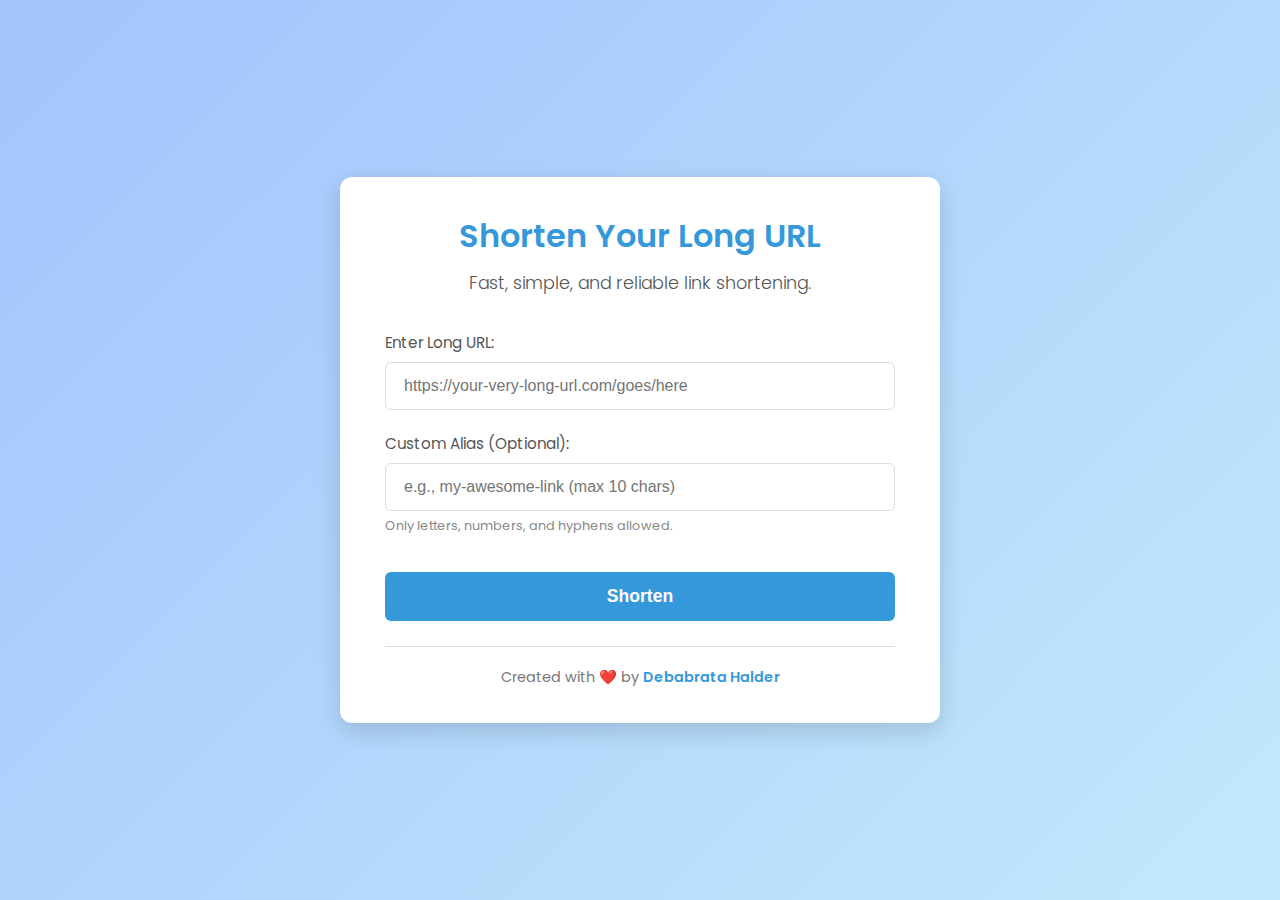
==== target/classes/static/index.html @ 24a45ce4 "Add files via upload" ====
<!DOCTYPE html>
<html lang="en">
<head>
    <meta charset="UTF-8">
    <meta name="viewport" content="width=device-width, initial-scale=1.0">
    <title>d50.in - Simple URL Shortener</title>
    <link rel="stylesheet" href="style.css">
    <!-- Simple link emoji favicon -->
    <link rel="icon" href="data:image/svg+xml,<svg xmlns=%22http://www.w3.org/2000/svg%22 viewBox=%220 0 100 100%22><text y=%22.9em%22 font-size=%2290%22>🔗</text></svg>">
</head>
<body>
<!-- Container is now the direct child of body, and centered by body's flex properties -->
<div class="container">
    <h1>Shorten Your Long URL</h1>
    <p class="subtitle">Fast, simple, and reliable link shortening.</p>

    <form id="shorten-form">
        <div class="input-group">
            <label for="longUrl">Enter Long URL:</label>
            <input type="url" id="longUrl" placeholder="https://your-very-long-url.com/goes/here" required>
        </div>

        <div class="input-group">
            <label for="customAlias">Custom Alias (Optional):</label>
            <input type="text" id="customAlias" placeholder="e.g., my-awesome-link (max 10 chars)" maxlength="10" pattern="[a-zA-Z0-9-]{0,10}">
            <small>Only letters, numbers, and hyphens allowed.</small>
        </div>

        <button type="submit" id="submit-button">Shorten</button>
    </form>

    <!-- Result Area -->
    <div id="result-area" class="result-area" style="display: none;">
        <h2>Your Shortened Link:</h2>
        <div class="short-link-container">
            <a id="shortUrl" href="#" target="_blank"></a>
            <button id="copy-button" title="Copy to clipboard">
                <!-- SVG icon for copy -->
                <svg xmlns="http://www.w3.org/2000/svg" height="16" width="14" viewBox="0 0 448 512"><path fill="currentColor" d="M384 336H192c-8.8 0-16-7.2-16-16V64c0-8.8 7.2-16 16-16l140.1 0L400 115.9V320c0 8.8-7.2 16-16 16zM192 384H384c35.3 0 64-28.7 64-64V115.9c0-12.7-5.1-24.9-14.1-33.9L366.1 14.1c-9-9-21.2-14.1-33.9-14.1H192c-35.3 0-64 28.7-64 64V320c0 35.3 28.7 64 64 64zM64 128c-35.3 0-64 28.7-64 64V448c0 35.3 28.7 64 64 64H256c35.3 0 64-28.7 64-64V416H272v32c0 8.8-7.2 16-16 16H64c-8.8 0-16-7.2-16-16V192c0-8.8 7.2-16 16-16H96V128H64z"/></svg>
            </button>
        </div>
        <p id="original-url-display" class="original-url"></p>
    </div>

    <!-- Error Area -->
    <div id="error-area" class="error-area" style="display: none;">
        <p id="error-message"></p>
    </div>

    <!-- Footer is NOW INSIDE the container -->
    <footer>
        <p>
            Created with ❤️ by
            <a href="https://github.com/debuonline" target="_blank" rel="noopener noreferrer">Debabrata Halder</a>
        </p>
    </footer>

</div> <!-- End of .container -->


<script src="script.js"></script>
</body>
</html>
---- target/classes/static/style.css ----
@import url('https://fonts.googleapis.com/css2?family=Poppins:wght@300;400;600&display=swap');

:root {
    /* Define color palette */
    --primary-color: #3498db;      /* A nice blue */
    --secondary-color: #9b59b6;    /* A complementary purple */
    --primary-hover: #2980b9;
    --background-start: #a1c4fd;  /* Light blue for gradient start */
    --background-end: #c2e9fb;    /* Lighter blue for gradient end */
    --container-bg: #ffffff;
    --text-color: #333;
    --label-color: #555;
    --border-color: #ddd; /* Slightly lighter border */
    --error-color: #e74c3c;
    --success-color: #2ecc71;
    --link-color: #2980b9;
    --footer-text: #777;
}

* {
    box-sizing: border-box;
    margin: 0;
    padding: 0;
}

body {
    font-family: 'Poppins', sans-serif;
    color: var(--text-color);
    /* --- Gradient Background --- */
    background: linear-gradient(135deg, var(--background-start) 0%, var(--background-end) 100%);
    background-attachment: fixed; /* Keep gradient fixed during scroll */
    /* --- Centering Container --- */
    display: flex;
    justify-content: center;
    align-items: center;
    min-height: 100vh;
    padding: 20px; /* Add padding around the container */
}

.container {
    background-color: var(--container-bg);
    padding: 35px 45px; /* Slightly more padding */
    border-radius: 12px; /* More rounded corners */
    box-shadow: 0 8px 25px rgba(0, 0, 0, 0.15); /* Softer shadow */
    max-width: 600px; /* Slightly wider container */
    width: 100%;
    text-align: center;
}

h1 {
    color: var(--primary-color);
    margin-bottom: 10px;
    font-weight: 600;
    font-size: 2em; /* Larger heading */
}

.subtitle {
    color: var(--label-color);
    margin-bottom: 35px; /* More space below subtitle */
    font-weight: 300;
    font-size: 1.1em;
}

#shorten-form {
    display: flex;
    flex-direction: column;
    gap: 22px; /* Slightly more gap */
}

.input-group {
    text-align: left;
}

.input-group label {
    display: block;
    margin-bottom: 8px;
    color: var(--label-color);
    font-weight: 400;
    font-size: 0.95em;
}

.input-group input[type="url"],
.input-group input[type="text"] {
    width: 100%;
    padding: 14px 18px; /* Larger input fields */
    border: 1px solid var(--border-color);
    border-radius: 6px;
    font-size: 1em;
    transition: border-color 0.3s ease, box-shadow 0.3s ease;
}

.input-group input:focus {
    outline: none;
    border-color: var(--primary-color);
    box-shadow: 0 0 0 3px rgba(52, 152, 219, 0.2); /* Adjusted focus shadow */
}

.input-group small {
    display: block;
    margin-top: 6px;
    font-size: 0.8em;
    color: #888;
}

button[type="submit"] {
    padding: 14px 25px; /* Larger button */
    background-color: var(--primary-color);
    color: white;
    border: none;
    border-radius: 6px;
    font-size: 1.1em;
    font-weight: 600;
    cursor: pointer;
    transition: background-color 0.3s ease, transform 0.1s ease;
    margin-top: 15px; /* Add some space above the button */
}

button[type="submit"]:hover {
    background-color: var(--primary-hover);
}

button[type="submit"]:active {
    transform: scale(0.98); /* Click feedback */
}


button:disabled {
    background-color: #bdc3c7; /* Greyed out when disabled */
    cursor: not-allowed;
}


/* Result and Error Areas */
.result-area,
.error-area {
    margin-top: 35px; /* More space above results/errors */
    padding: 18px;
    border-radius: 8px;
    text-align: left;
    border-width: 1px;
    border-style: solid;
}

.result-area {
    background-color: #e8f8f5; /* Lighter success background */
    border-color: var(--success-color);
}
.result-area h2 {
    font-size: 1.15em;
    color: #1e8449; /* Darker success text */
    margin-bottom: 18px;
    text-align: center;
    font-weight: 600;
}

.short-link-container {
    display: flex;
    align-items: center;
    background-color: #fdfefe;
    padding: 12px 18px;
    border-radius: 6px;
    border: 1px solid #d1f2eb; /* Lighter border inside result */
    margin-bottom: 12px; /* Space before original URL */
}


#shortUrl {
    color: var(--link-color);
    text-decoration: none;
    font-weight: 600;
    word-break: break-all;
    margin-right: 15px;
    flex-grow: 1; /* Takes available space */
    font-size: 1.05em;
}

#shortUrl:hover {
    text-decoration: underline;
}

#copy-button {
    background: none;
    border: 1px solid #ccc;
    border-radius: 5px;
    padding: 6px 9px;
    cursor: pointer;
    display: flex; /* Align icon vertically */
    align-items: center;
    justify-content: center;
    color: #555;
    transition: background-color 0.2s ease, color 0.2s ease, border-color 0.2s ease;
    flex-shrink: 0; /* Prevent button from shrinking */
}
#copy-button:hover {
    background-color: #ecf0f1; /* Light grey hover */
    color: #333;
    border-color: #bbb;
}
#copy-button:active {
    background-color: #e0e0e0;
}

#copy-button svg {
    display: block; /* Prevent extra space below SVG */
}

.copy-button-copied {
    background-color: var(--success-color) !important;
    color: white !important;
    border-color: var(--success-color) !important;
}

.original-url {
    font-size: 0.9em;
    color: #666;
    word-break: break-all;
    text-align: center;
    line-height: 1.4;
}
.original-url::before {
    content: "Original: ";
    font-weight: bold;
}


.error-area {
    background-color: #fdedec; /* Lighter error background */
    border-color: var(--error-color);
    color: #c0392b; /* Darker error text */
}

#error-message {
    font-weight: 500; /* Slightly bolder error message */
    word-break: break-word;
    text-align: center;
}

/* --- Footer Styling --- */
footer {
    margin-top: 25px; /* Required margin */
    padding-top: 20px; /* Add padding above the footer text */
    border-top: 1px solid var(--border-color); /* Separator line */
    text-align: center;
}

footer p {
    font-size: 0.9em;
    color: var(--footer-text);
}

footer a {
    color: var(--primary-color);
    text-decoration: none;
    font-weight: 600; /* Make name stand out */
    transition: color 0.3s ease;
}

footer a:hover {
    color: var(--primary-hover);
    text-decoration: underline;
}


/* Simple Responsive Adjustments */
@media (max-width: 650px) {
    .container {
        padding: 25px 20px; /* Reduce padding on smaller screens */
    }
    h1 {
        font-size: 1.8em;
    }
    .subtitle {
        font-size: 1em;
        margin-bottom: 25px;
    }
     button[type="submit"],
    .input-group input[type="url"],
    .input-group input[type="text"] {
        padding: 12px 15px; /* Slightly smaller inputs/button */
        font-size: 0.95em;
    }
}
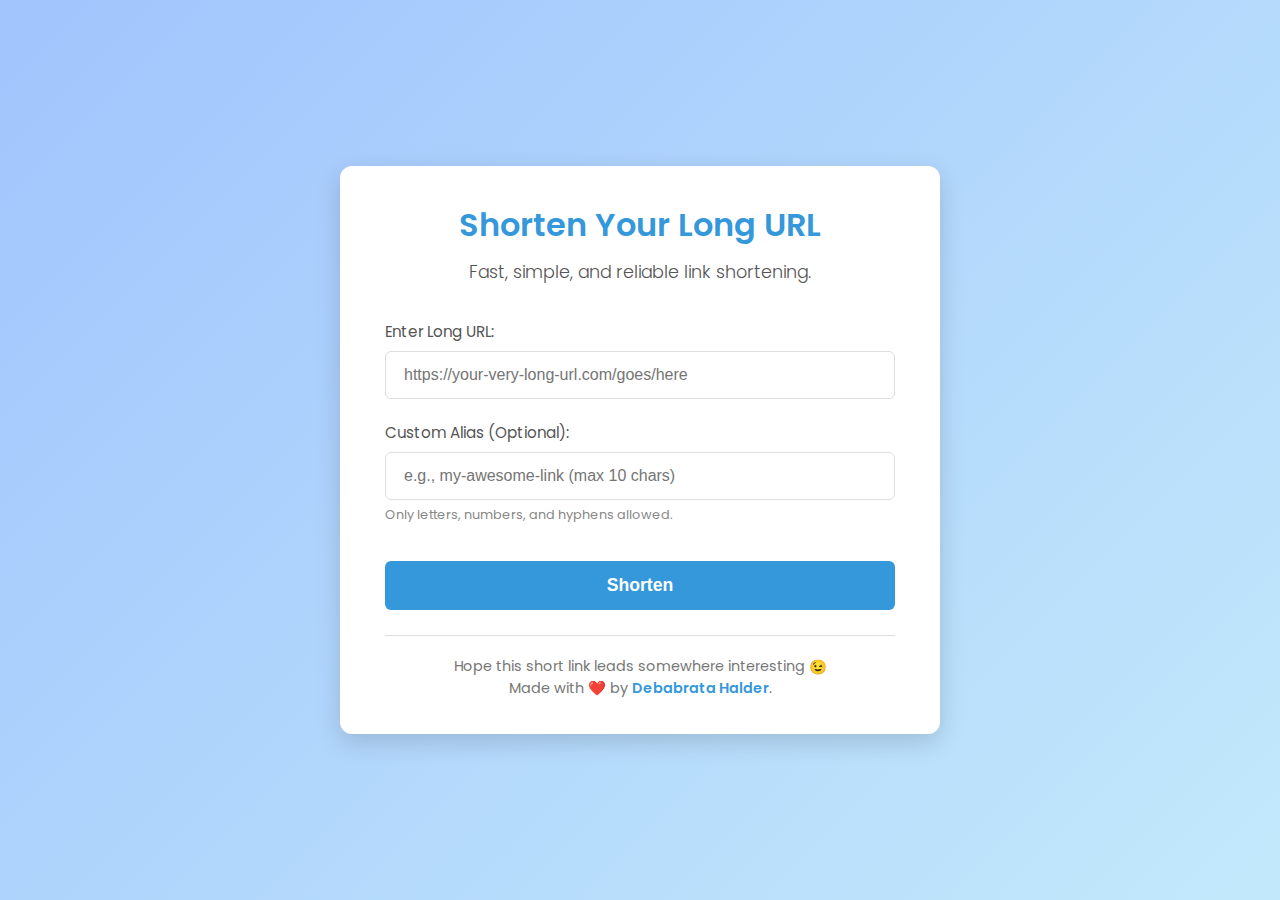
==== commit 6fbf97bc: "Add files via upload" ====
--- a/target/classes/static/index.html
+++ b/target/classes/static/index.html
@@ -3,7 +3,7 @@
 <head>
     <meta charset="UTF-8">
     <meta name="viewport" content="width=device-width, initial-scale=1.0">
-    <title>d50.in - Simple URL Shortener</title>
+    <title>D50 | Free URL Shortener</title>
     <link rel="stylesheet" href="style.css">
     <!-- Simple link emoji favicon -->
     <link rel="icon" href="data:image/svg+xml,<svg xmlns=%22http://www.w3.org/2000/svg%22 viewBox=%220 0 100 100%22><text y=%22.9em%22 font-size=%2290%22>🔗</text></svg>">
@@ -49,9 +49,12 @@
 
     <!-- Footer is NOW INSIDE the container -->
     <footer>
-        <p>
-            Created with ❤️ by
-            <a href="https://github.com/debuonline" target="_blank" rel="noopener noreferrer">Debabrata Halder</a>
+        <p class="footer-line-1">
+            Hope this short link leads somewhere interesting <span class="wink">😉</span>
+        </p>
+        <p class="footer-line-2">
+            Made with <span class="heart">❤️</span> by
+            <a href="https://github.com/debabrata2050" target="_blank" rel="noopener noreferrer">Debabrata Halder</a>.
         </p>
     </footer>
 
--- a/target/classes/static/style.css
+++ b/target/classes/static/style.css
@@ -260,7 +260,57 @@
     text-decoration: underline;
 }
 
-
+@keyframes heartbeat {
+  0% {
+    transform: scale(1); /* Start at normal size */
+  }
+  25% {
+    transform: scale(1.3); /* Scale up (the "beat") */
+  }
+  50% {
+    transform: scale(1); /* Back to normal size */
+  }
+  75% {
+    transform: scale(1.3); /* Scale up again */
+  }
+  100% {
+    transform: scale(1); /* End at normal size */
+  }
+  /* Alternative simpler pulse:
+  0% { transform: scale(1); }
+  50% { transform: scale(1.3); }
+  100% { transform: scale(1); }
+  */
+}
+
+/* Apply the animation to the heart span within the footer */
+footer .heart {
+  color: red; /* Optional: Explicitly set color */
+  display: inline-block; /* Allows transform to work without breaking line */
+  animation-name: heartbeat;
+  animation-duration: 1.4s;        /* How long one cycle takes */
+  animation-timing-function: ease-in-out; /* Smooth start and end */
+  animation-iteration-count: infinite; /* Loop forever */
+  /* Adjust vertical alignment slightly if needed */
+   vertical-align: middle; /* Helps align the scaled emoji better */
+}
+
+/* === Wink (Wiggle) Animation === */
+@keyframes wiggle {
+  0%, 100% { transform: rotate(0deg) scale(1); } /* Start/end normal */
+  25% { transform: rotate(-8deg) scale(1.1); } /* Tilt left & slightly bigger */
+  75% { transform: rotate(8deg) scale(1.1); }  /* Tilt right & slightly bigger */
+}
+
+footer .wink {
+  display: inline-block; /* Allow transform */
+  animation-name: wiggle;
+  animation-duration: 1.2s; /* Adjust timing as desired */
+  animation-timing-function: ease-in-out;
+  animation-iteration-count: infinite;
+  vertical-align: middle; /* Align with text */
+  transform-origin: center center; /* Ensure rotation happens around the center */
+}
 /* Simple Responsive Adjustments */
 @media (max-width: 650px) {
     .container {
